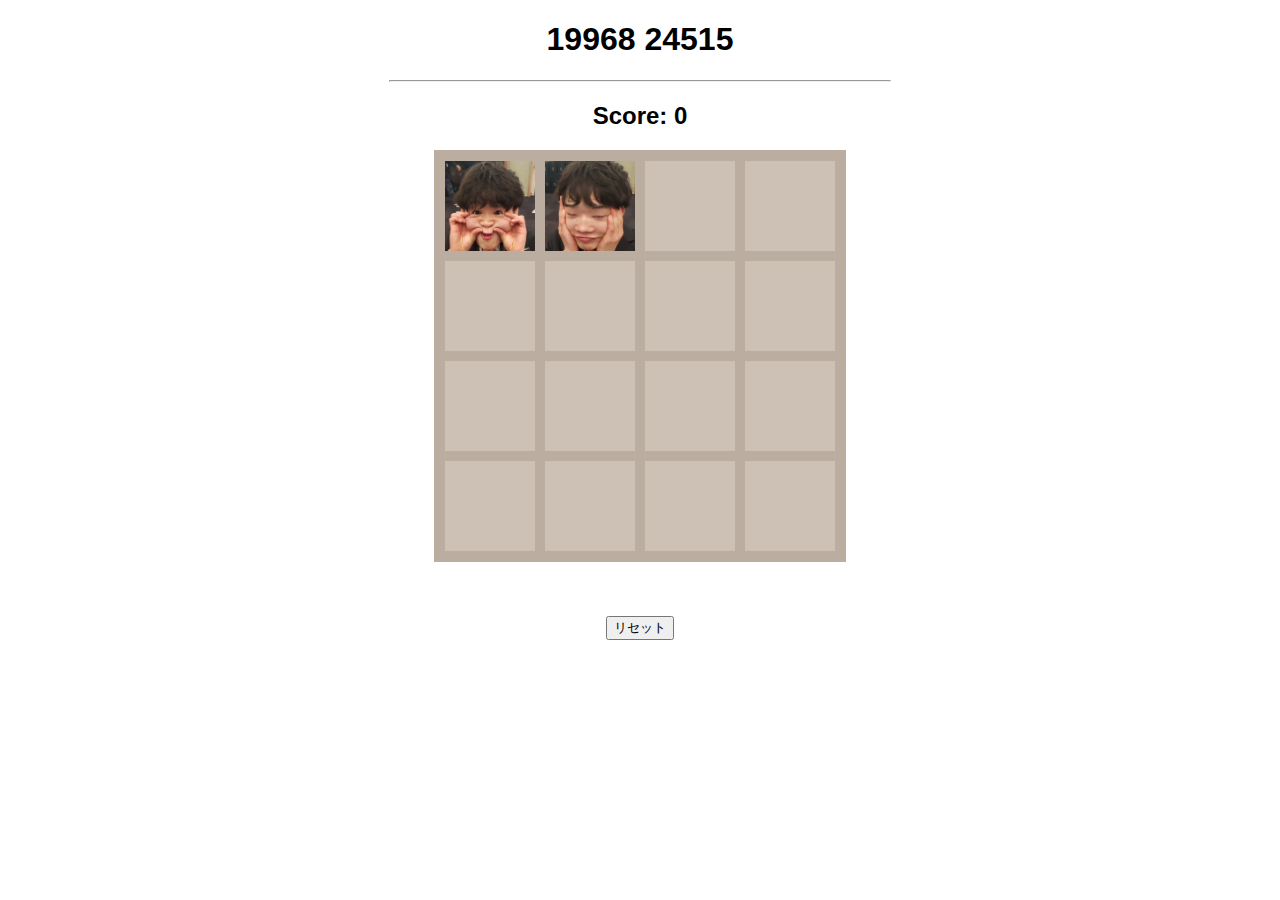
==== index.html @ 18b6dd18 "初めてのコミット" ====
<!-- @format -->
<!DOCTYPE html>
<html>
  <head>
    <meta charset="UTF-8" />
    <meta name="viewport" content="width=device-width, initial-scale=1.0" />
    <title>tanome</title>
    <link rel="stylesheet" href="2048.css" />
    <script src="2048.js"></script>
  </head>

  <body>
    <h1>19968 24515</h1>
    <hr />
    <h2>Score: <span id="score">0</span></h2>
    <div id="board"></div>
    <br /><br /><br />
    <div class="button012">
      <input
        id="reset-button"
        type="button"
        value="リセット"
        onclick="alertButton()" />
    </div>
  </body>
</html>
---- 2048.css ----
/** @format */

body {
  font-family: Arial, Helvetica, sans-serif;
  text-align: center;
}

hr {
  width: 500px;
}

#board {
  width: 400px;
  height: 400px;

  background-color: #cdc1b5;
  border: 6px solid #bbada0;

  margin: 0 auto;
  display: flex;
  flex-wrap: wrap;
}

.tile {
  width: 90px;
  height: 90px;
  border: 5px solid #bbada0;

  font-size: 40px;
  font-weight: bold;
  display: flex;
  justify-content: center;
  align-items: center;
}

/* 012 */
.button012 a {
  position: relative;
  display: flex;
  justify-content: center;
  align-items: center;
  margin: 0 auto;
  max-width: 240px;
  padding: 10px 25px 10px 50px;
  color: #313131;
  transition: 0.3s ease-in-out;
  font-weight: 600;
  background: #eee;
  border-radius: 50px;
  z-index: 0;
  overflow: hidden;
}
.button012 a:before {
  font-family: "Font Awesome 5 Free";
  content: "\f005";
  line-height: 1;
  position: absolute;
  left: 5px;
  background: #fff;
  padding: 12px 11px;
  border-radius: 60px;
  z-index: 2;
}
.button012 a:after {
  content: "";
  position: absolute;
  top: 0;
  bottom: 0;
  width: 0;
  display: block;
  background: #ccc;
  transition: 0.3s;
  left: 0;
}
.button012 a:hover:after {
  width: 100%;
  z-index: -1;
}

/* Colored tiles */

.x2 {
  background-image: url("fase1.png");
  background-size: 90px 90px;
}

.x4 {
  background-image: url("fase2.png");
  background-size: 90px 90px;
}

.x8 {
  background-image: url("fase3.png");
  background-size: 90px 90px;
}

.x16 {
  background-image: url("fase4.png");
  background-size: 90px 90px;
}

.x32 {
  background-image: url("fase5.png");
  background-size: 90px 90px;
}

.x64 {
  background-image: url("fase6.png");
  background-size: 90px 90px;
}

.x128 {
  background-image: url("fase7.png");
  background-size: 90px 90px;
}

.x256 {
  background-image: url("fase8.png");
  background-size: 90px 90px;
}

.x512 {
  background-image: url("fase9.png");
  background-size: 90px 90px;
}

.x1024 {
  background-image: url("fase10.png");
  background-size: 90px 90px;
}

.x2048 {
  background-image: url("fase11.png");
  background-size: 90px 90px;
}

.x4096 {
  background-image: url("fase12.png");
  background-size: 90px 90px;
}

.x8192 {
  background-image: url("fase13.png");
  background-size: 90px 90px;
}
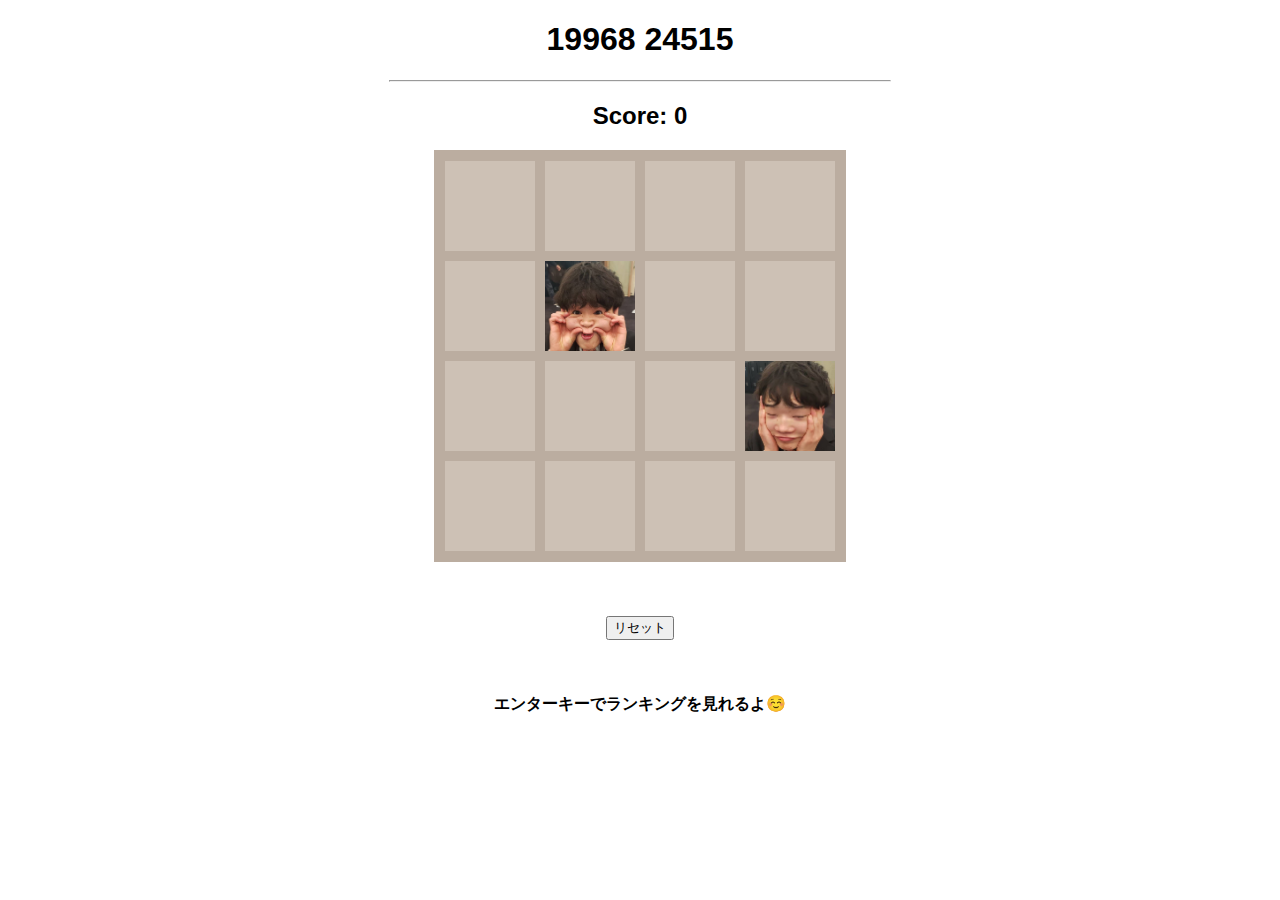
==== commit 268cb436: "ランキング追加" ====
--- a/index.html
+++ b/index.html
@@ -22,5 +22,6 @@
         value="リセット"
         onclick="alertButton()" />
     </div>
+    <span><br /><br /><br /><b>エンターキーでランキングを見れるよ☺️</b></span>
   </body>
 </html>
--- a/2048.css
+++ b/2048.css
@@ -77,6 +77,26 @@
   z-index: -1;
 }
 
+ul {
+  padding-left: 0;
+}
+
+li {
+  list-style: none;
+}
+.list_crown > li:nth-of-type(1) {
+  color: #dbb400;
+}
+.list_crown > li:nth-of-type(2) {
+  color: #9fa0a0;
+}
+.list_crown > li:nth-of-type(3) {
+  color: #c47022;
+}
+
+.mase span {
+  color: crimson;
+}
 /* Colored tiles */
 
 .x2 {
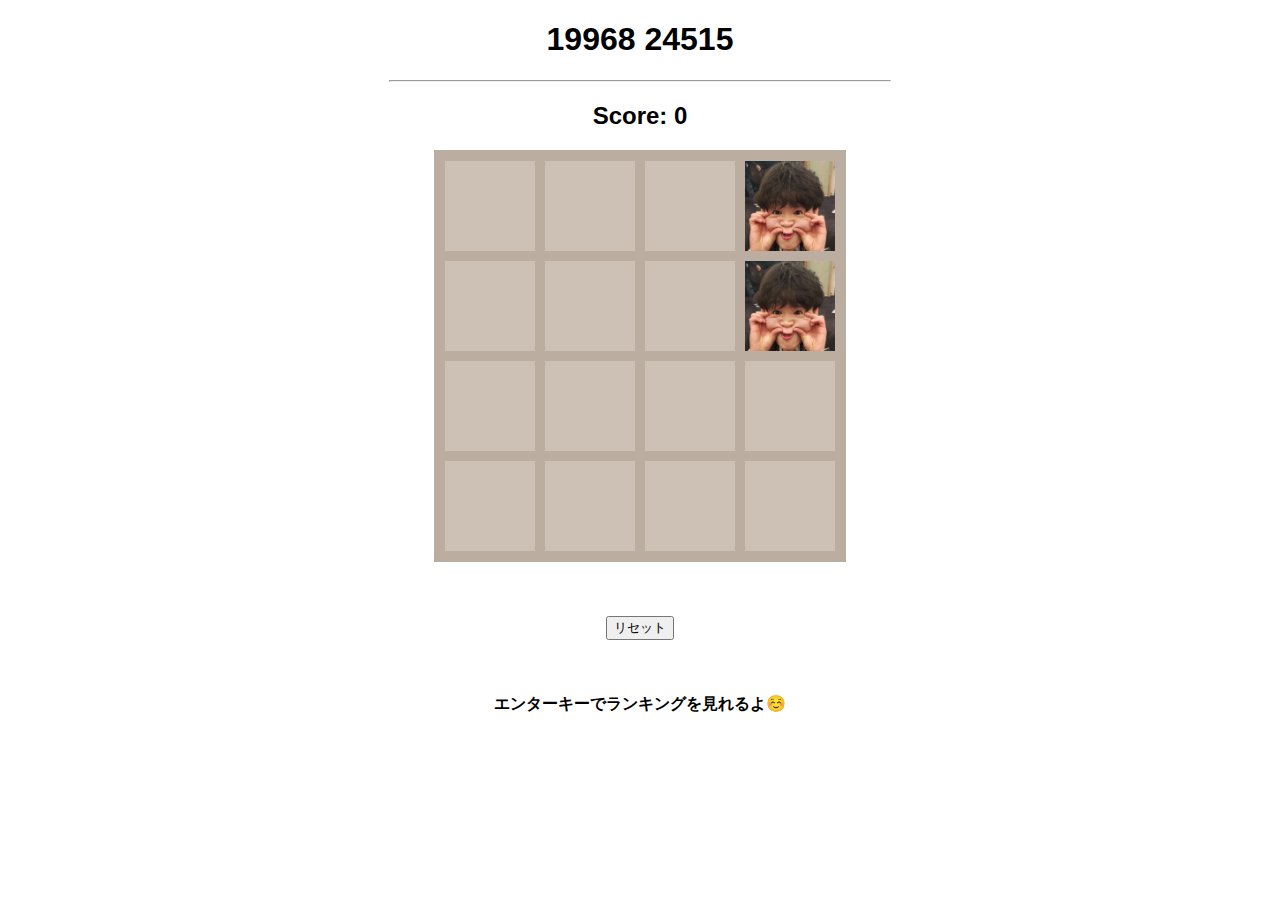
==== commit f08a5ba1: "やべ" ====
--- a/index.html
+++ b/index.html
@@ -4,7 +4,7 @@
   <head>
     <meta charset="UTF-8" />
     <meta name="viewport" content="width=device-width, initial-scale=1.0" />
-    <title>tanome</title>
+    <title>tanomee</title>
     <link rel="stylesheet" href="2048.css" />
     <script src="2048.js"></script>
   </head>
